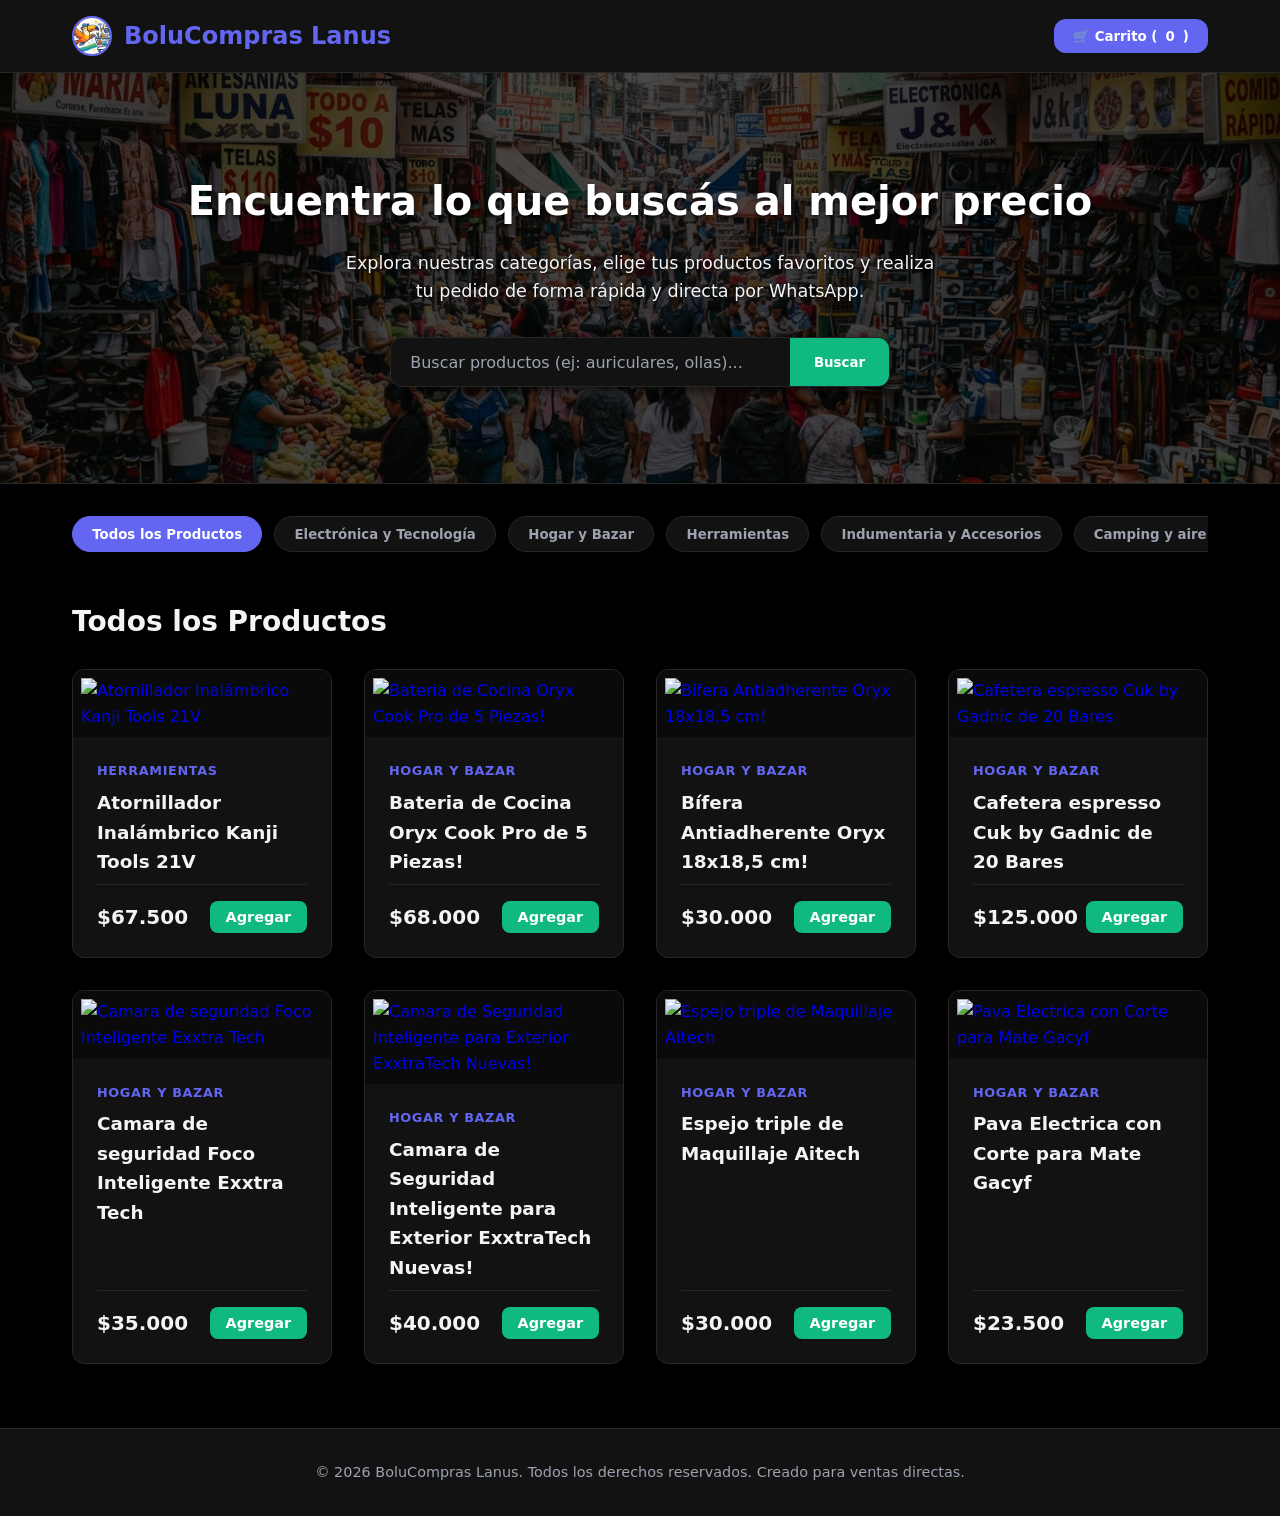
==== index.html @ 0e03b3f1 "Add files via upload" ====
<!DOCTYPE html>
<html lang="es">
<head>
    <meta charset="UTF-8">
    <meta name="viewport" content="width=device-width, initial-scale=1.0">
    <title>BoluCompras Lanus - Productos Varios</title>
    <link rel="stylesheet" href="style.css">
</head>
<body>

    <!-- Header & Navbar -->
    <header>
        <div class="navbar">
            <a href="index.html" class="logo">
                <img src="Logo.jpg" alt="Logo"> BoluCompras Lanus
            </a>
            <button class="cart-btn" id="cartToggleBtn">
                🛒 Carrito (<span id="cartCount">0</span>)
            </button>
        </div>
    </header>

    <!-- Hero Section -->
    <section class="hero">
        <h1>Encuentra lo que buscás al mejor precio</h1>
        <p>Explora nuestras categorías, elige tus productos favoritos y realiza tu pedido de forma rápida y directa por WhatsApp.</p>

        <div class="search-bar">
            <input type="text" id="searchInput" placeholder="Buscar productos (ej: auriculares, ollas)...">
            <button id="searchBtn">Buscar</button>
        </div>
    </section>

    <!-- Main Container -->
    <main class="container">
        <!-- Categories Filter Tabs -->
        <div class="categories-container" id="categoriesContainer">
            <!-- Dinámico mediante JS -->
        </div>

        <h2 class="section-title" id="sectionTitle">Todos los Productos</h2>

        <!-- Products Grid -->
        <div class="products-grid" id="productsGrid">
            <!-- Dinámico mediante JS -->
        </div>
    </main>

    <!-- Cart Drawer Modal -->
    <div class="modal-overlay" id="cartModal">
        <div class="cart-drawer">
            <div class="cart-header">
                <h2>Tu Carrito de Compras</h2>
                <button class="close-cart" id="closeCartBtn">&times;</button>
            </div>
            <div class="cart-items" id="cartItemsContainer">
                <!-- Items del carrito -->
            </div>
            <div class="cart-footer">
                <div class="cart-total">
                    <span>Total:</span>
                    <span id="cartTotalPrice">$0</span>
                </div>
                <button class="btn-checkout" id="whatsappCheckoutBtn">
                    💬 Enviar Pedido por WhatsApp
                </button>
            </div>
        </div>
    </div>

    <!-- Footer -->
    <footer>
        <p>&copy; 2026 BoluCompras Lanus. Todos los derechos reservados. Creado para ventas directas.</p>
    </footer>

    <!-- Scripts -->
    <script src="products.js"></script>
    <script src="app.js"></script>
</body>
</html>
---- style.css ----
:root {
    --primary: #6366f1;
    --primary-dark: #4f46e5;
    --accent: #10b981;
    --text-main: #f3f4f6;
    --text-muted: #9ca3af;
    --bg-main: #000000;
    --bg-card: #121212;
    --bg-card-hover: #1a1a1a;
    --border-color: #262626;
    --white: #ffffff;
    --shadow: 0 4px 12px rgba(0, 0, 0, 0.7);
    --radius: 12px;
}

* {
    margin: 0;
    padding: 0;
    box-sizing: border-box;
    font-family: 'Segoe UI', system-ui, -apple-system, sans-serif;
}

body {
    background-color: var(--bg-main);
    color: var(--text-main);
    line-height: 1.6;
}

/* Header & Navbar */
header {
    background: var(--bg-card);
    border-bottom: 1px solid var(--border-color);
    position: sticky;
    top: 0;
    z-index: 100;
}

.navbar {
    max-width: 1200px;
    margin: 0 auto;
    padding: 1rem 2rem;
    display: flex;
    justify-content: space-between;
    align-items: center;
}

.logo {
    font-size: 1.5rem;
    font-weight: 700;
    color: var(--primary);
    text-decoration: none;
    display: flex;
    align-items: center;
    gap: 0.75rem;
}

.logo img {
    height: 40px;
    width: 40px;
    border-radius: 50%;
    object-fit: cover;
    border: 2px solid var(--primary);
}

.cart-btn {
    background: var(--primary);
    color: var(--white);
    border: none;
    padding: 0.6rem 1.2rem;
    border-radius: var(--radius);
    cursor: pointer;
    font-weight: 600;
    display: flex;
    align-items: center;
    gap: 0.5rem;
    transition: background 0.2s;
}

.cart-btn:hover {
    background: var(--primary-dark);
}

/* Hero Section */
.hero {
    background: linear-gradient(rgba(0, 0, 0, 0.7), rgba(0, 0, 0, 0.7)), url('venta.jpeg');
    background-size: cover;
    background-position: center;
    color: var(--white);
    text-align: center;
    padding: 6rem 2rem;
    margin-bottom: 2rem;
    border-bottom: 1px solid var(--border-color);
}

.hero h1 {
    font-size: 2.5rem;
    margin-bottom: 1rem;
    font-weight: 800;
    text-shadow: 0 2px 4px rgba(0, 0, 0, 0.8);
}

.hero p {
    font-size: 1.1rem;
    max-width: 600px;
    margin: 0 auto 2rem;
    color: var(--text-main);
    text-shadow: 0 1px 3px rgba(0, 0, 0, 0.8);
}

.search-bar {
    max-width: 500px;
    margin: 0 auto;
    display: flex;
    background: var(--bg-card);
    border: 1px solid var(--border-color);
    border-radius: var(--radius);
    overflow: hidden;
    box-shadow: var(--shadow);
}

.search-bar input {
    flex: 1;
    padding: 0.9rem 1.2rem;
    background: transparent;
    color: var(--text-main);
    border: none;
    outline: none;
    font-size: 1rem;
}

.search-bar input::placeholder {
    color: var(--text-muted);
}

.search-bar button {
    background: var(--accent);
    color: var(--white);
    border: none;
    padding: 0 1.5rem;
    cursor: pointer;
    font-weight: 600;
    transition: background 0.2s;
}

.search-bar button:hover {
    background: #059669;
}

/* Main Container */
.container {
    max-width: 1200px;
    margin: 0 auto;
    padding: 0 2rem 4rem;
}

/* Categories Filter */
.categories-container {
    display: flex;
    gap: 0.75rem;
    overflow-x: auto;
    padding-bottom: 1rem;
    margin-bottom: 2rem;
    scrollbar-width: thin;
}

.category-tab {
    background: var(--bg-card);
    border: 1px solid var(--border-color);
    padding: 0.6rem 1.2rem;
    border-radius: 20px;
    cursor: pointer;
    font-weight: 600;
    white-space: nowrap;
    transition: all 0.2s;
    color: var(--text-muted);
}

.category-tab:hover, .category-tab.active {
    background: var(--primary);
    color: var(--white);
    border-color: var(--primary);
}

/* Products Grid */
.section-title {
    font-size: 1.75rem;
    margin-bottom: 1.5rem;
    font-weight: 700;
    color: var(--text-main);
}

.products-grid {
    display: grid;
    grid-template-columns: repeat(auto-fill, minmax(260px, 1fr));
    gap: 2rem;
}

.product-card {
    background: var(--bg-card);
    border: 1px solid var(--border-color);
    border-radius: var(--radius);
    overflow: hidden;
    box-shadow: var(--shadow);
    display: flex;
    flex-direction: column;
    transition: transform 0.2s, border-color 0.2s;
}

.product-card:hover {
    transform: translateY(-4px);
    border-color: var(--primary);
}

.product-image {
    width: 100%;
    height: 200px;
    object-fit: contain;
    background: #0a0a0a;
    padding: 8px;
}

.product-info {
    padding: 1.5rem;
    display: flex;
    flex-direction: column;
    flex: 1;
}

.product-category {
    font-size: 0.8rem;
    text-transform: uppercase;
    font-weight: 700;
    color: var(--primary);
    margin-bottom: 0.4rem;
    letter-spacing: 0.05em;
}

.product-name {
    font-size: 1.15rem;
    font-weight: 700;
    margin-bottom: 0.5rem;
    color: var(--text-main);
}

.product-desc {
    font-size: 0.9rem;
    color: var(--text-muted);
    margin-bottom: 1rem;
    flex: 1;
}

.product-footer {
    display: flex;
    justify-content: space-between;
    align-items: center;
    margin-top: auto;
    padding-top: 1rem;
    border-top: 1px solid var(--border-color);
}

.product-price {
    font-size: 1.25rem;
    font-weight: 800;
    color: var(--text-main);
}

.btn-add {
    background: var(--accent);
    color: var(--white);
    border: none;
    padding: 0.5rem 1rem;
    border-radius: 8px;
    cursor: pointer;
    font-weight: 600;
    font-size: 0.9rem;
    transition: background 0.2s;
}

.btn-add:hover {
    background: #059669;
}

/* Cart Modal / Drawer */
.modal-overlay {
    position: fixed;
    top: 0;
    left: 0;
    width: 100%;
    height: 100%;
    background: rgba(0, 0, 0, 0.7);
    display: flex;
    justify-content: flex-end;
    z-index: 1000;
    opacity: 0;
    visibility: hidden;
    transition: all 0.3s;
}

.modal-overlay.open {
    opacity: 1;
    visibility: visible;
}

.cart-drawer {
    width: 100%;
    max-width: 400px;
    background: var(--bg-card);
    border-left: 1px solid var(--border-color);
    color: var(--text-main);
    height: 100%;
    display: flex;
    flex-direction: column;
    transform: translateX(100%);
    transition: transform 0.3s cubic-bezier(0.16, 1, 0.3, 1);
}

.modal-overlay.open .cart-drawer {
    transform: translateX(0);
}

.cart-header {
    padding: 1.5rem;
    border-bottom: 1px solid var(--border-color);
    display: flex;
    justify-content: space-between;
    align-items: center;
}

.cart-header h2 {
    font-size: 1.25rem;
    font-weight: 700;
}

.close-cart {
    background: none;
    border: none;
    font-size: 1.5rem;
    cursor: pointer;
    color: var(--text-muted);
}

.cart-items {
    flex: 1;
    overflow-y: auto;
    padding: 1.5rem;
}

.cart-item {
    display: flex;
    justify-content: space-between;
    align-items: center;
    margin-bottom: 1rem;
    padding-bottom: 1rem;
    border-bottom: 1px solid var(--border-color);
}

.cart-item-info h4 {
    font-size: 0.95rem;
    font-weight: 600;
}

.cart-item-info p {
    font-size: 0.85rem;
    color: var(--text-muted);
}

.cart-item-actions {
    display: flex;
    align-items: center;
    gap: 0.75rem;
}

.cart-item-actions button {
    background: #262626;
    color: var(--text-main);
    border: 1px solid var(--border-color);
    width: 28px;
    height: 28px;
    border-radius: 50%;
    font-weight: bold;
    cursor: pointer;
}

.cart-footer {
    padding: 1.5rem;
    border-top: 1px solid var(--border-color);
    background: #09090b;
}

.cart-total {
    display: flex;
    justify-content: space-between;
    font-size: 1.15rem;
    font-weight: 700;
    margin-bottom: 1rem;
}

.btn-checkout {
    display: block;
    width: 100%;
    background: #25d366;
    color: var(--white);
    text-align: center;
    padding: 0.9rem;
    border-radius: var(--radius);
    text-decoration: none;
    font-weight: 700;
    font-size: 1rem;
    transition: background 0.2s;
    border: none;
    cursor: pointer;
}

.btn-checkout:hover {
    background: #1ebe5d;
}

/* Footer */
footer {
    background: var(--bg-card);
    border-top: 1px solid var(--border-color);
    text-align: center;
    padding: 2rem;
    color: var(--text-muted);
    font-size: 0.9rem;
}

/* Responsive */
@media (max-width: 768px) {
    .hero h1 {
        font-size: 2rem;
    }
    .navbar {
        padding: 1rem;
    }
}
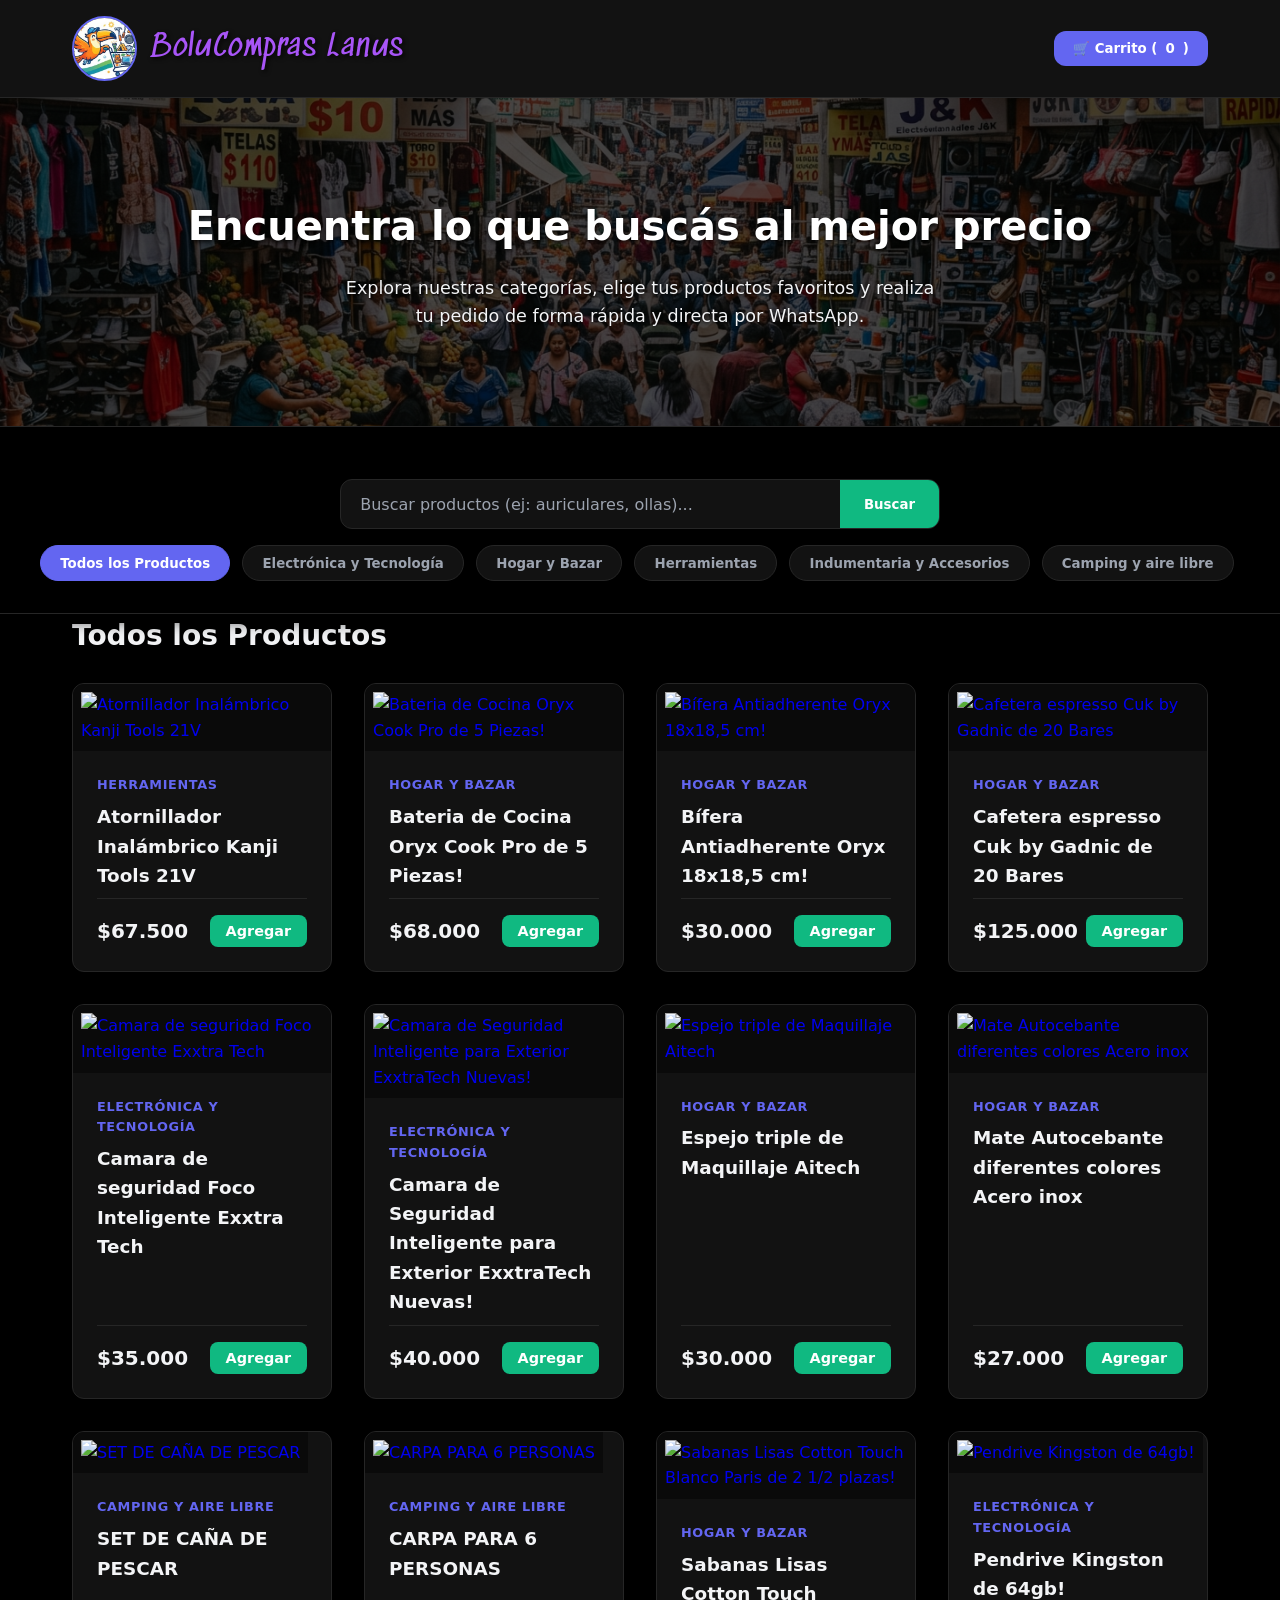
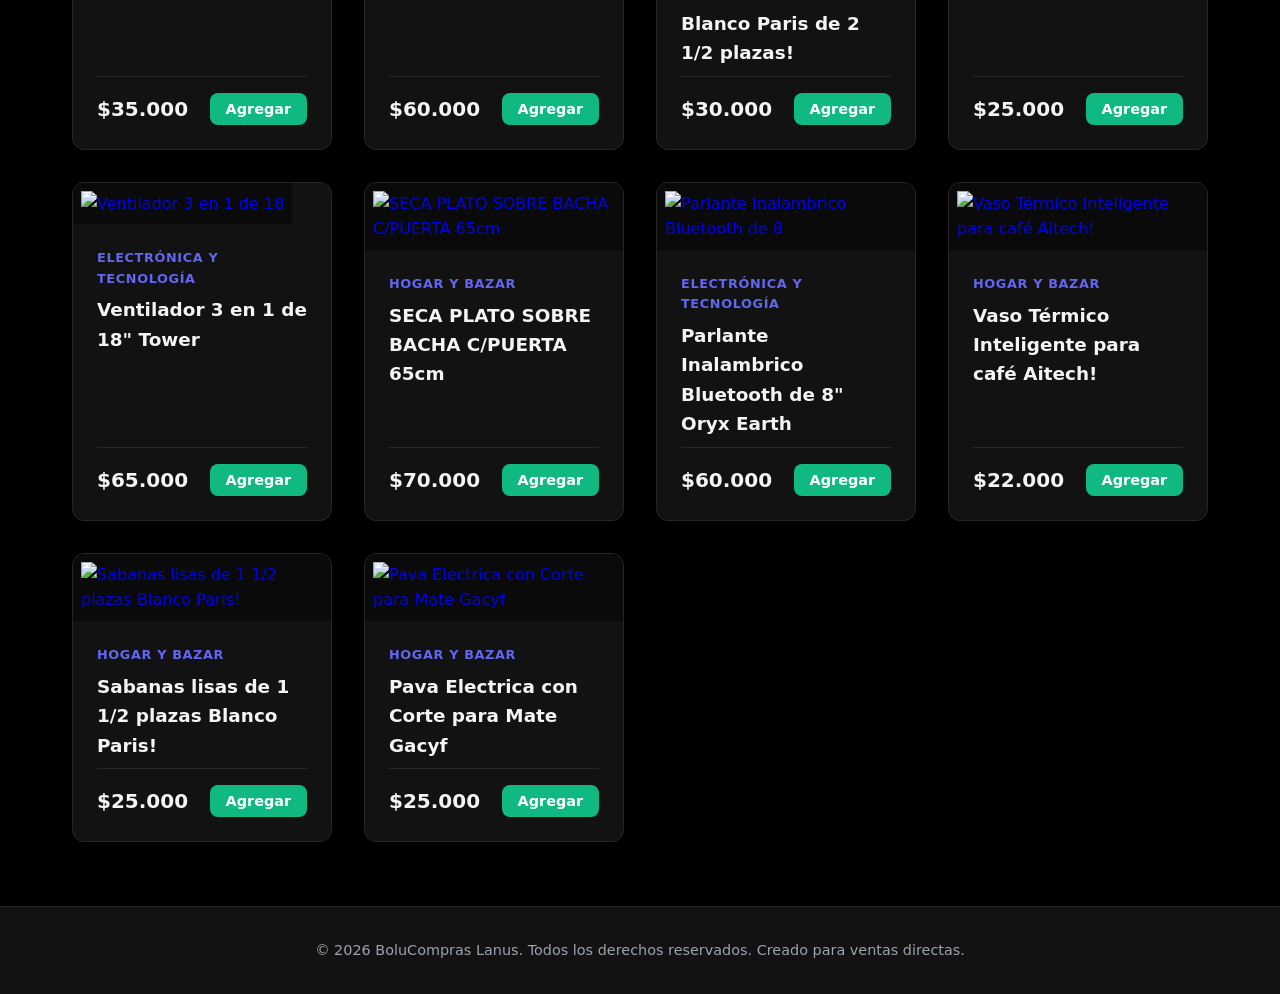
==== commit 4823dcf2: "Dejar inmovilizada la barra de búsqueda y categorías al hacer scroll" ====
--- a/index.html
+++ b/index.html
@@ -24,20 +24,23 @@
     <section class="hero">
         <h1>Encuentra lo que buscás al mejor precio</h1>
         <p>Explora nuestras categorías, elige tus productos favoritos y realiza tu pedido de forma rápida y directa por WhatsApp.</p>
+    </section>
 
-        <div class="search-bar">
-            <input type="text" id="searchInput" placeholder="Buscar productos (ej: auriculares, ollas)...">
-            <button id="searchBtn">Buscar</button>
+    <!-- Sticky Search & Categories Bar -->
+    <div class="sticky-filter-bar">
+        <div class="sticky-filter-content">
+            <div class="search-bar">
+                <input type="text" id="searchInput" placeholder="Buscar productos (ej: auriculares, ollas)...">
+                <button id="searchBtn">Buscar</button>
+            </div>
+            <div class="categories-container" id="categoriesContainer">
+                <!-- Dinámico mediante JS -->
+            </div>
         </div>
-    </section>
+    </div>
 
     <!-- Main Container -->
     <main class="container">
-        <!-- Categories Filter Tabs -->
-        <div class="categories-container" id="categoriesContainer">
-            <!-- Dinámico mediante JS -->
-        </div>
-
         <h2 class="section-title" id="sectionTitle">Todos los Productos</h2>
 
         <!-- Products Grid -->
--- a/style.css
+++ b/style.css
@@ -1,3 +1,5 @@
+@import url('https://fonts.googleapis.com/css2?family=Permanent+Marker&family=Sedgwick+Ave&display=swap');
+
 :root {
     --primary: #6366f1;
     --primary-dark: #4f46e5;
@@ -45,18 +47,21 @@
 }
 
 .logo {
-    font-size: 1.5rem;
-    font-weight: 700;
-    color: var(--primary);
+    font-family: 'Permanent Marker', 'Sedgwick Ave', cursive;
+    font-size: 1.8rem;
+    font-weight: 400;
+    color: #a855f7;
     text-decoration: none;
     display: flex;
     align-items: center;
     gap: 0.75rem;
+    letter-spacing: 0.05em;
+    text-shadow: 2px 2px 4px rgba(0, 0, 0, 0.8);
 }
 
 .logo img {
-    height: 40px;
-    width: 40px;
+    height: 65px;
+    width: 65px;
     border-radius: 50%;
     object-fit: cover;
     border: 2px solid var(--primary);
@@ -102,9 +107,38 @@
 .hero p {
     font-size: 1.1rem;
     max-width: 600px;
-    margin: 0 auto 2rem;
+    margin: 0 auto;
     color: var(--text-main);
     text-shadow: 0 1px 3px rgba(0, 0, 0, 0.8);
+}
+
+/* Sticky Filter Bar (Search & Categories) */
+.sticky-filter-bar {
+    position: sticky;
+    top: 97px; /* Matches header navbar height */
+    background: var(--bg-main);
+    z-index: 99;
+    padding: 1.25rem 2rem 0.5rem 2rem;
+    border-bottom: 1px solid var(--border-color);
+    box-shadow: 0 6px 16px rgba(0, 0, 0, 0.8);
+}
+
+.sticky-filter-content {
+    max-width: 1200px;
+    margin: 0 auto;
+    display: flex;
+    flex-direction: column;
+    gap: 1rem;
+}
+
+.sticky-filter-bar .search-bar {
+    max-width: 600px;
+    margin: 0 auto;
+    width: 100%;
+}
+
+.sticky-filter-bar .categories-container {
+    margin-bottom: 0.5rem;
 }
 
 .search-bar {
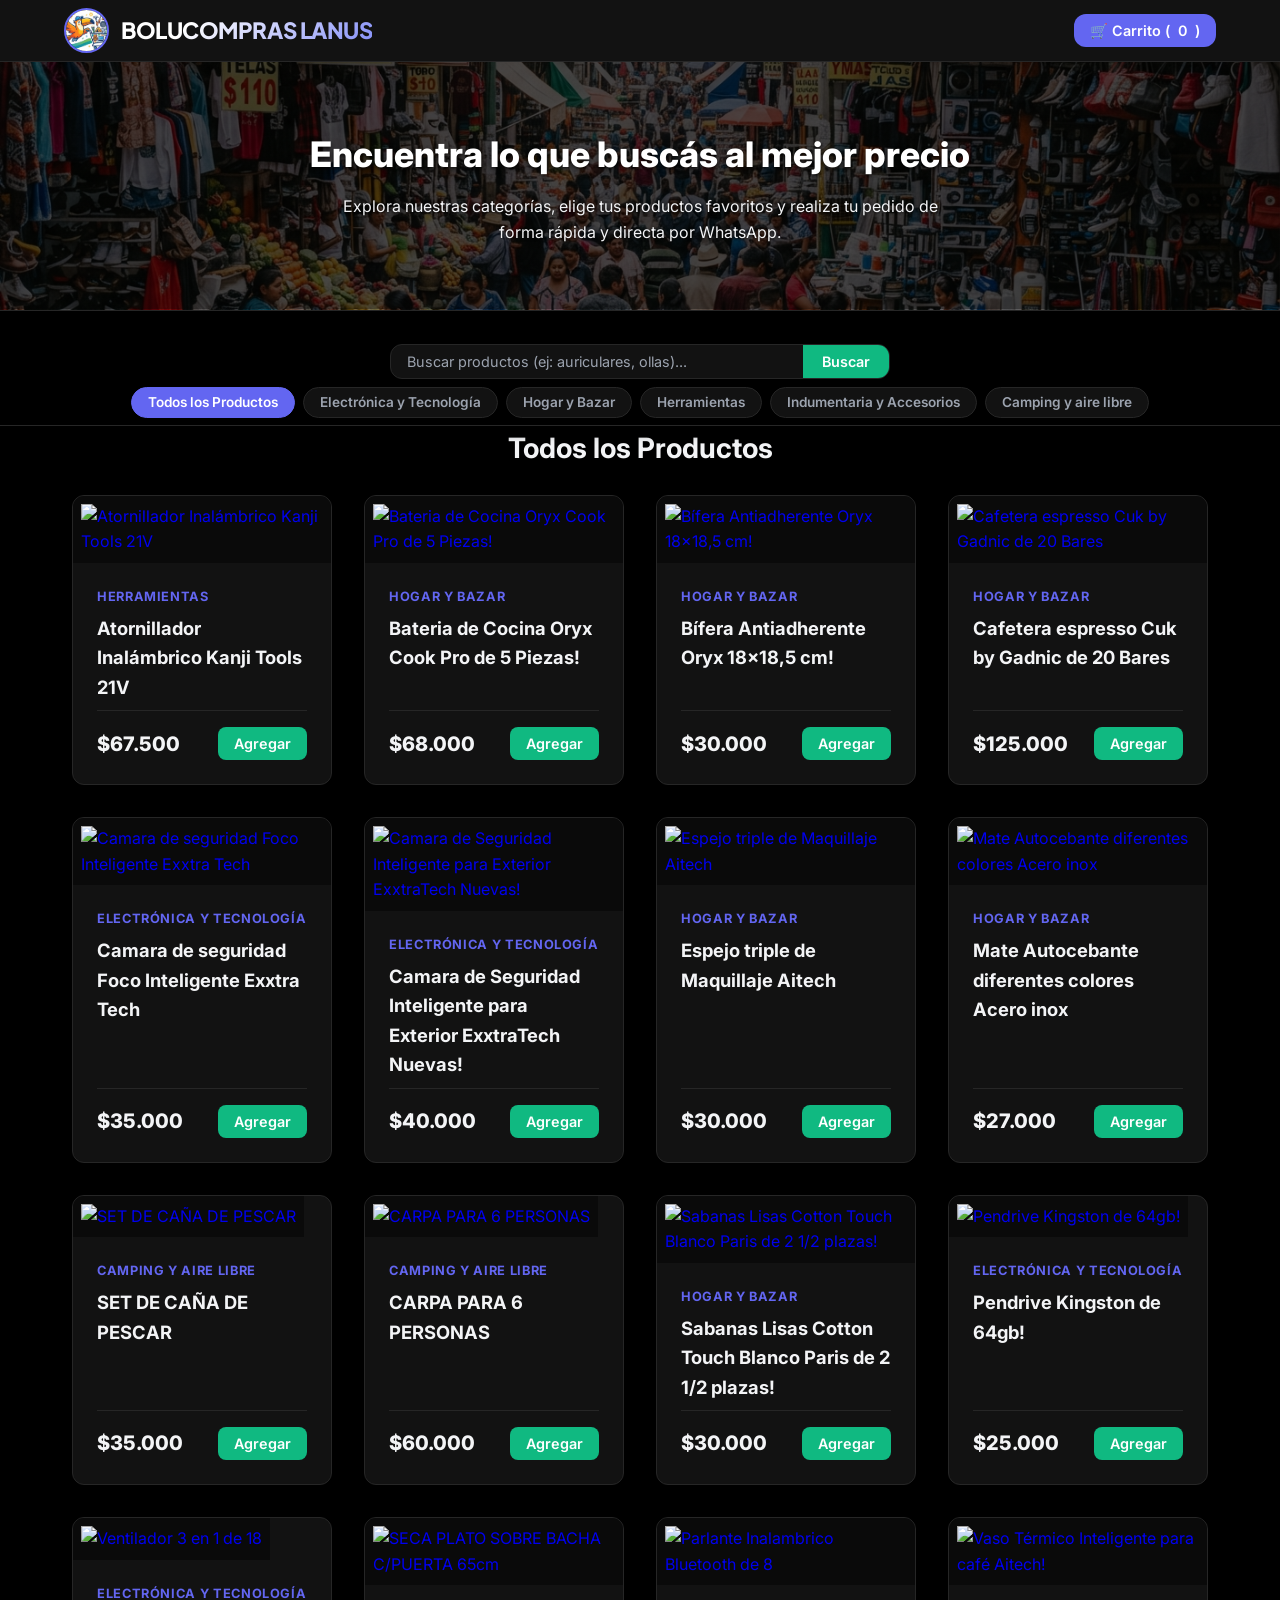
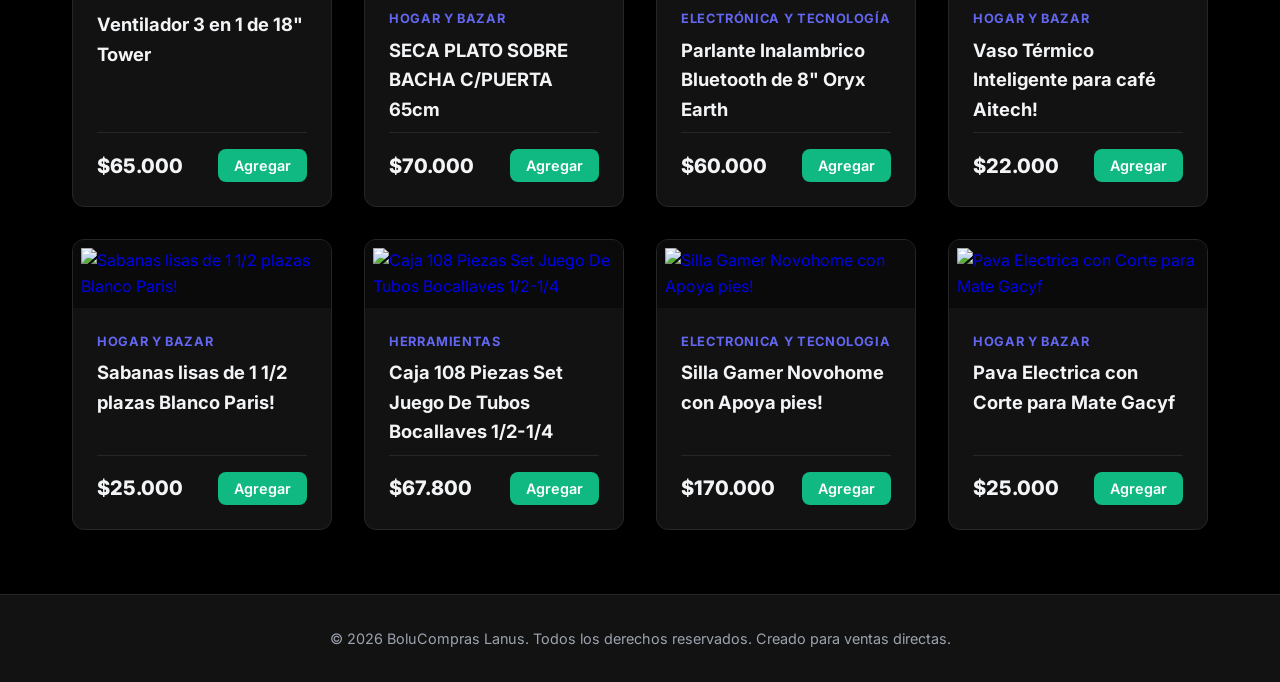
==== commit 10d252d5: "Implementar menu hamburguesa responsive para burbujas de categoria en version movil" ====
--- a/index.html
+++ b/index.html
@@ -33,6 +33,9 @@
                 <input type="text" id="searchInput" placeholder="Buscar productos (ej: auriculares, ollas)...">
                 <button id="searchBtn">Buscar</button>
             </div>
+            <button class="categories-hamburger" id="categoriesHamburgerBtn">
+                ☰ <span>Categorías</span>
+            </button>
             <div class="categories-container" id="categoriesContainer">
                 <!-- Dinámico mediante JS -->
             </div>
--- a/style.css
+++ b/style.css
@@ -1,4 +1,4 @@
-@import url('https://fonts.googleapis.com/css2?family=Permanent+Marker&family=Sedgwick+Ave&display=swap');
+@import url('https://fonts.googleapis.com/css2?family=Inter:wght@400;500;600&family=Plus+Jakarta+Sans:wght@600;700;800&display=swap');
 
 :root {
     --primary: #6366f1;
@@ -19,7 +19,7 @@
     margin: 0;
     padding: 0;
     box-sizing: border-box;
-    font-family: 'Segoe UI', system-ui, -apple-system, sans-serif;
+    font-family: 'Inter', system-ui, -apple-system, sans-serif;
 }
 
 body {
@@ -40,28 +40,30 @@
 .navbar {
     max-width: 1200px;
     margin: 0 auto;
-    padding: 1rem 2rem;
+    padding: 0.5rem 1.5rem;
     display: flex;
     justify-content: space-between;
     align-items: center;
 }
 
 .logo {
-    font-family: 'Permanent Marker', 'Sedgwick Ave', cursive;
-    font-size: 1.8rem;
-    font-weight: 400;
-    color: #a855f7;
+    font-family: 'Plus Jakarta Sans', sans-serif;
+    font-size: 1.4rem;
+    font-weight: 800;
     text-decoration: none;
     display: flex;
     align-items: center;
     gap: 0.75rem;
-    letter-spacing: 0.05em;
-    text-shadow: 2px 2px 4px rgba(0, 0, 0, 0.8);
+    letter-spacing: -0.02em;
+    background: linear-gradient(135deg, #ffffff 40%, #818cf8 100%);
+    -webkit-background-clip: text;
+    -webkit-text-fill-color: transparent;
+    text-transform: uppercase;
 }
 
 .logo img {
-    height: 65px;
-    width: 65px;
+    height: 45px;
+    width: 45px;
     border-radius: 50%;
     object-fit: cover;
     border: 2px solid var(--primary);
@@ -71,10 +73,11 @@
     background: var(--primary);
     color: var(--white);
     border: none;
-    padding: 0.6rem 1.2rem;
+    padding: 0.45rem 1rem;
     border-radius: var(--radius);
     cursor: pointer;
     font-weight: 600;
+    font-size: 0.9rem;
     display: flex;
     align-items: center;
     gap: 0.5rem;
@@ -92,20 +95,20 @@
     background-position: center;
     color: var(--white);
     text-align: center;
-    padding: 6rem 2rem;
-    margin-bottom: 2rem;
+    padding: 4rem 2rem;
+    margin-bottom: 1.5rem;
     border-bottom: 1px solid var(--border-color);
 }
 
 .hero h1 {
-    font-size: 2.5rem;
-    margin-bottom: 1rem;
+    font-size: 2.2rem;
+    margin-bottom: 0.75rem;
     font-weight: 800;
     text-shadow: 0 2px 4px rgba(0, 0, 0, 0.8);
 }
 
 .hero p {
-    font-size: 1.1rem;
+    font-size: 1rem;
     max-width: 600px;
     margin: 0 auto;
     color: var(--text-main);
@@ -115,12 +118,12 @@
 /* Sticky Filter Bar (Search & Categories) */
 .sticky-filter-bar {
     position: sticky;
-    top: 97px; /* Matches header navbar height */
+    top: 58px; /* Matches compact header navbar height */
     background: var(--bg-main);
     z-index: 99;
-    padding: 1.25rem 2rem 0.5rem 2rem;
+    padding: 0.6rem 1.5rem 0.2rem 1.5rem;
     border-bottom: 1px solid var(--border-color);
-    box-shadow: 0 6px 16px rgba(0, 0, 0, 0.8);
+    box-shadow: 0 4px 12px rgba(0, 0, 0, 0.8);
 }
 
 .sticky-filter-content {
@@ -128,21 +131,22 @@
     margin: 0 auto;
     display: flex;
     flex-direction: column;
-    gap: 1rem;
+    gap: 0.5rem;
+    align-items: center;
 }
 
 .sticky-filter-bar .search-bar {
-    max-width: 600px;
+    max-width: 500px;
     margin: 0 auto;
     width: 100%;
 }
 
 .sticky-filter-bar .categories-container {
-    margin-bottom: 0.5rem;
+    margin-bottom: 0;
 }
 
 .search-bar {
-    max-width: 500px;
+    max-width: 450px;
     margin: 0 auto;
     display: flex;
     background: var(--bg-card);
@@ -154,12 +158,12 @@
 
 .search-bar input {
     flex: 1;
-    padding: 0.9rem 1.2rem;
+    padding: 0.5rem 1rem;
     background: transparent;
     color: var(--text-main);
     border: none;
     outline: none;
-    font-size: 1rem;
+    font-size: 0.9rem;
 }
 
 .search-bar input::placeholder {
@@ -170,9 +174,10 @@
     background: var(--accent);
     color: var(--white);
     border: none;
-    padding: 0 1.5rem;
+    padding: 0 1.2rem;
     cursor: pointer;
     font-weight: 600;
+    font-size: 0.9rem;
     transition: background 0.2s;
 }
 
@@ -190,20 +195,22 @@
 /* Categories Filter */
 .categories-container {
     display: flex;
-    gap: 0.75rem;
-    overflow-x: auto;
-    padding-bottom: 1rem;
-    margin-bottom: 2rem;
-    scrollbar-width: thin;
+    justify-content: center;
+    flex-wrap: wrap;
+    gap: 0.5rem;
+    padding-bottom: 0.25rem;
+    margin-bottom: 1rem;
+    width: 100%;
 }
 
 .category-tab {
     background: var(--bg-card);
     border: 1px solid var(--border-color);
-    padding: 0.6rem 1.2rem;
+    padding: 0.4rem 1rem;
     border-radius: 20px;
     cursor: pointer;
     font-weight: 600;
+    font-size: 0.85rem;
     white-space: nowrap;
     transition: all 0.2s;
     color: var(--text-muted);
@@ -221,6 +228,7 @@
     margin-bottom: 1.5rem;
     font-weight: 700;
     color: var(--text-main);
+    text-align: center;
 }
 
 .products-grid {
@@ -449,6 +457,11 @@
     background: #1ebe5d;
 }
 
+/* Categories Hamburger Button (Hidden on Desktop) */
+.categories-hamburger {
+    display: none;
+}
+
 /* Footer */
 footer {
     background: var(--bg-card);
@@ -467,4 +480,58 @@
     .navbar {
         padding: 1rem;
     }
-}
+    .sticky-filter-content {
+        position: relative;
+    }
+    .categories-hamburger {
+        display: flex;
+        align-items: center;
+        justify-content: center;
+        gap: 0.5rem;
+        width: 100%;
+        max-width: 450px;
+        background: var(--bg-card);
+        border: 1px solid var(--border-color);
+        color: var(--text-main);
+        padding: 0.5rem 1rem;
+        border-radius: var(--radius);
+        font-weight: 600;
+        font-size: 0.9rem;
+        cursor: pointer;
+        transition: background 0.2s, border-color 0.2s;
+        margin-top: 0.25rem;
+    }
+    .categories-hamburger:hover {
+        background: var(--bg-card-hover);
+        border-color: var(--primary);
+    }
+    .categories-container {
+        display: none;
+        flex-direction: column;
+        gap: 0.4rem;
+        background: var(--bg-card);
+        border: 1px solid var(--border-color);
+        border-radius: var(--radius);
+        padding: 0.75rem;
+        width: 100%;
+        max-width: 450px;
+        position: absolute;
+        top: calc(100% + 5px);
+        left: 50%;
+        transform: translateX(-50%);
+        z-index: 100;
+        box-shadow: var(--shadow);
+        max-height: 250px;
+        overflow-y: auto;
+        margin-bottom: 0;
+    }
+    .categories-container.open {
+        display: flex;
+    }
+    .category-tab {
+        width: 100%;
+        text-align: center;
+        border-radius: 8px;
+        padding: 0.5rem;
+    }
+}
